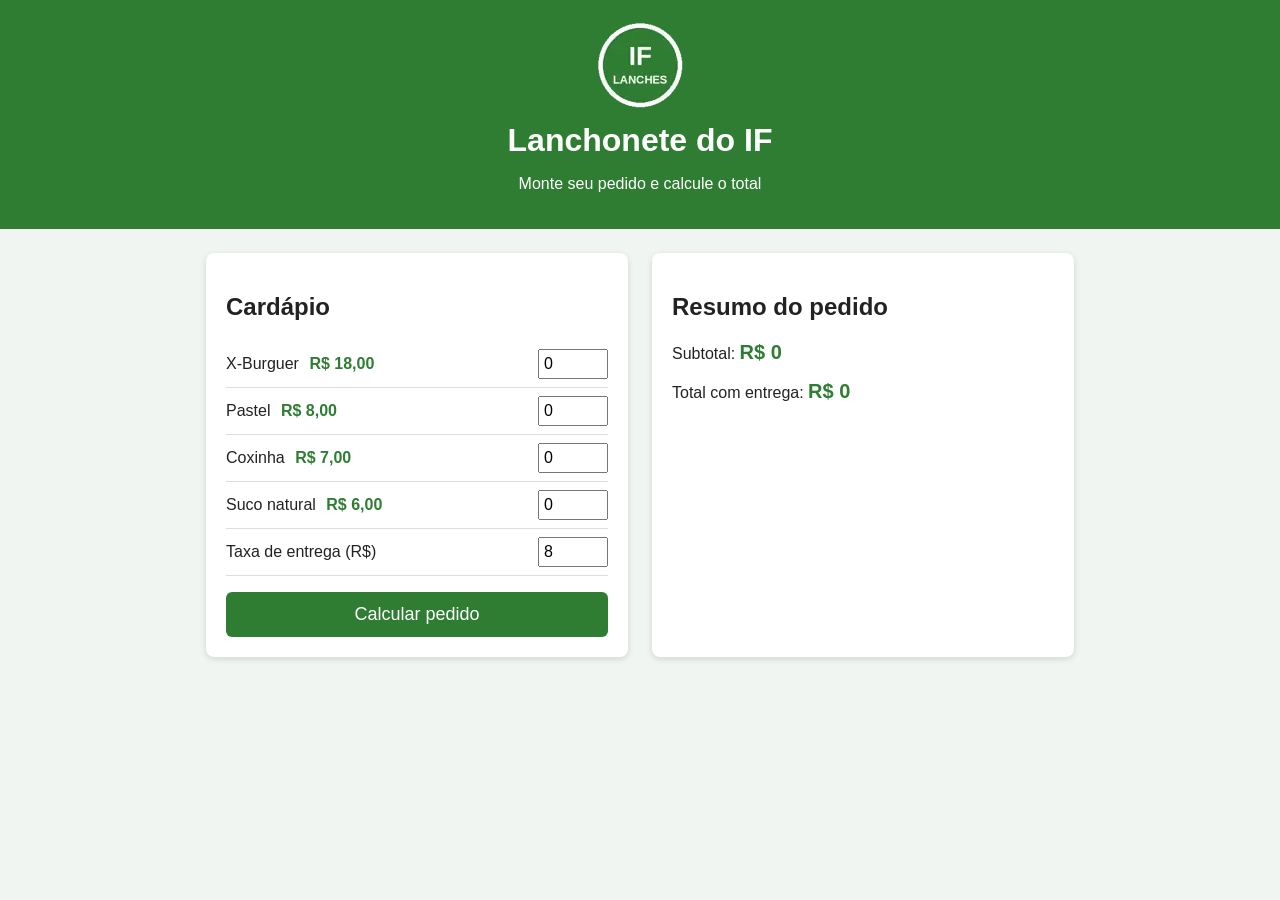
==== JavaScript/Aula15-11-06/Conserte-a-Pagina/index.html @ 165b7e4e "Adiciona atividades JavaScript da aula 06-11" ====
<!DOCTYPE html>
<html lang="pt-BR">
<head>
<meta charset="UTF-8">
<meta name="viewport" content="width=device-width, initial-scale=1.0">
<title>Praticando - Conserte a Página</title>
<link rel="stylesheet" href="css/estilo.css">
<script src="js/pedido.js" defer></script>
</head>
<body>
<header>
<img src="img/logo_lanchonete.webp" alt="Logo da Lanchonete do IF">
<h1>Lanchonete do IF</h1><p>Monte seu pedido e calcule o total</p>
</header>
<main>
<section class="cardapio">
<h2>Cardápio</h2>
<div class="item"><label for="qtdXBurguer">X-Burguer <span>R$ 18,00</span></label><input type="number" id="qtdXBurguer" min="0" value="0"></div>
<div class="item"><label for="qtdPastel">Pastel <span>R$ 8,00</span></label><input type="number" id="qtdPastel" min="0" value="0"></div>
<div class="item"><label for="qtdCoxinha">Coxinha <span>R$ 7,00</span></label><input type="number" id="qtdCoxinha" min="0" value="0"></div>
<div class="item"><label for="qtdSuco">Suco natural <span>R$ 6,00</span></label><input type="number" id="qtdSuco" min="0" value="0"></div>
<div class="item"><label for="taxaEntrega">Taxa de entrega (R$)</label><input type="number" id="taxaEntrega" min="0" value="8"></div>
<button id="btnCalcular">Calcular pedido</button>
</section>
<section class="resumo"><h2>Resumo do pedido</h2><ul id="listaItens"></ul><p>Subtotal: <strong id="subtotal">R$ 0</strong></p><p>Total com entrega: <strong id="total">R$ 0</strong></p></section>
</main>
</body></html>
---- JavaScript/Aula15-11-06/Conserte-a-Pagina/css/estilo.css ----
*{box-sizing:border-box}body{margin:0;font-family:Arial,Helvetica,sans-serif;background:#f1f5f1;color:#222}header{background:#2e7d32;color:#fff;text-align:center;padding:20px}header img{width:90px;height:90px}header h1{margin:8px 0 4px}main{display:flex;flex-wrap:wrap;gap:24px;max-width:900px;margin:24px auto;padding:0 16px}section{flex:1 1 360px;background:#fff;border-radius:8px;padding:20px;box-shadow:0 2px 6px #0002}.item{display:flex;justify-content:space-between;align-items:center;padding:8px 0;border-bottom:1px solid #ddd}.item span{color:#2e7d32;font-weight:bold;margin-left:6px}.item input{width:70px;padding:4px;font-size:16px}button{margin-top:16px;width:100%;padding:12px;font-size:18px;color:#fff;background:#2e7d32;border:0;border-radius:6px;cursor:pointer}button:hover{background:#1b5e20}.resumo strong{font-size:20px;color:#2e7d32}
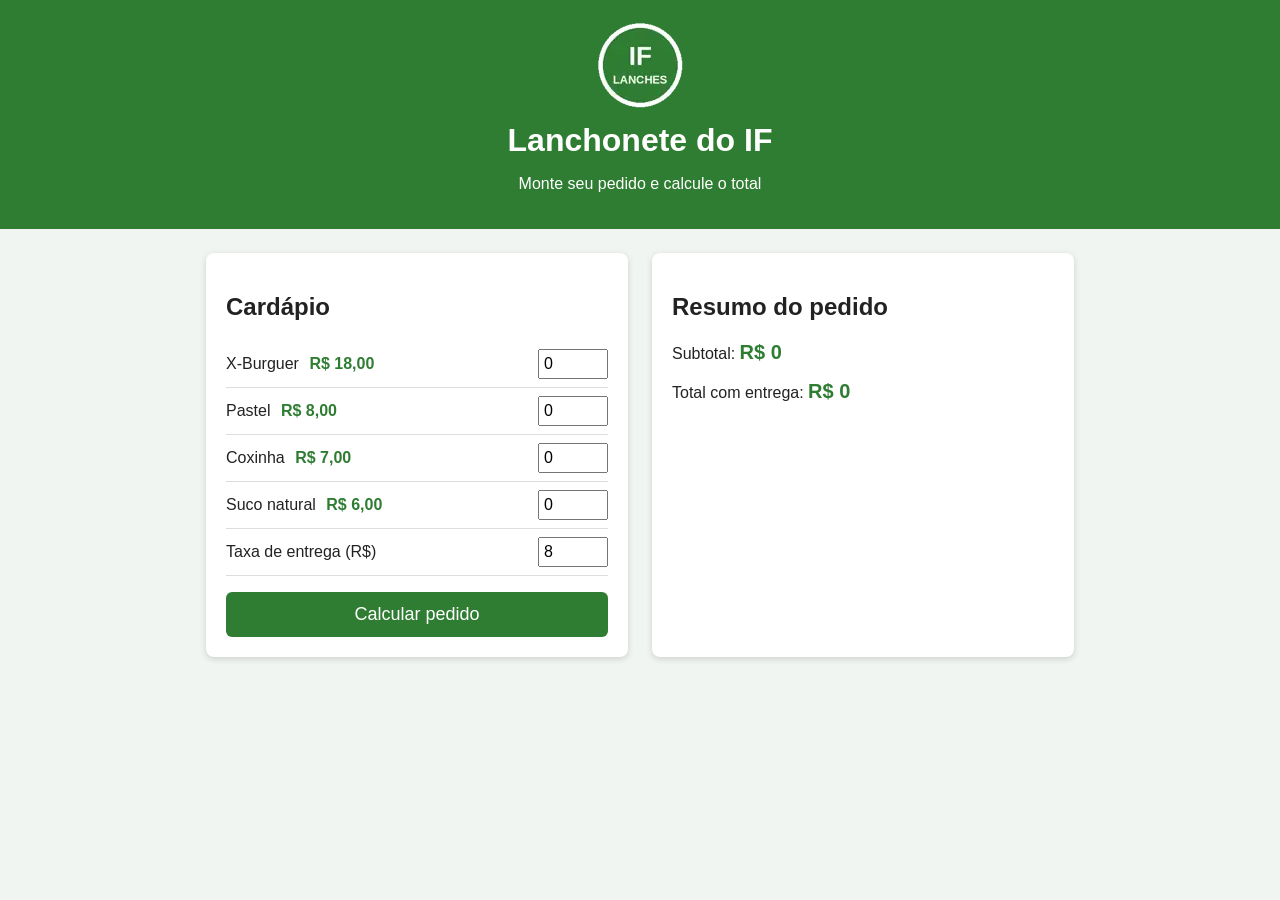
==== commit 2414418f: "Formata os códigos da aula 06-11" ====
--- a/JavaScript/Aula15-11-06/Conserte-a-Pagina/index.html
+++ b/JavaScript/Aula15-11-06/Conserte-a-Pagina/index.html
@@ -1,27 +1,49 @@
 <!DOCTYPE html>
 <html lang="pt-BR">
 <head>
-<meta charset="UTF-8">
-<meta name="viewport" content="width=device-width, initial-scale=1.0">
-<title>Praticando - Conserte a Página</title>
-<link rel="stylesheet" href="css/estilo.css">
-<script src="js/pedido.js" defer></script>
+    <meta charset="UTF-8">
+    <meta name="viewport" content="width=device-width, initial-scale=1.0">
+    <title>Praticando - Conserte a Página</title>
+    <link rel="stylesheet" href="css/estilo.css">
+    <script src="js/pedido.js" defer></script>
 </head>
 <body>
-<header>
-<img src="img/logo_lanchonete.webp" alt="Logo da Lanchonete do IF">
-<h1>Lanchonete do IF</h1><p>Monte seu pedido e calcule o total</p>
-</header>
-<main>
-<section class="cardapio">
-<h2>Cardápio</h2>
-<div class="item"><label for="qtdXBurguer">X-Burguer <span>R$ 18,00</span></label><input type="number" id="qtdXBurguer" min="0" value="0"></div>
-<div class="item"><label for="qtdPastel">Pastel <span>R$ 8,00</span></label><input type="number" id="qtdPastel" min="0" value="0"></div>
-<div class="item"><label for="qtdCoxinha">Coxinha <span>R$ 7,00</span></label><input type="number" id="qtdCoxinha" min="0" value="0"></div>
-<div class="item"><label for="qtdSuco">Suco natural <span>R$ 6,00</span></label><input type="number" id="qtdSuco" min="0" value="0"></div>
-<div class="item"><label for="taxaEntrega">Taxa de entrega (R$)</label><input type="number" id="taxaEntrega" min="0" value="8"></div>
-<button id="btnCalcular">Calcular pedido</button>
-</section>
-<section class="resumo"><h2>Resumo do pedido</h2><ul id="listaItens"></ul><p>Subtotal: <strong id="subtotal">R$ 0</strong></p><p>Total com entrega: <strong id="total">R$ 0</strong></p></section>
-</main>
-</body></html>+    <header>
+        <img src="img/logo_lanchonete.webp" alt="Logo da Lanchonete do IF">
+        <h1>Lanchonete do IF</h1>
+        <p>Monte seu pedido e calcule o total</p>
+    </header>
+    <main>
+        <section class="cardapio">
+            <h2>Cardápio</h2>
+            <div class="item">
+                <label for="qtdXBurguer">X-Burguer <span>R$ 18,00</span></label>
+                <input type="number" id="qtdXBurguer" min="0" value="0">
+            </div>
+            <div class="item">
+                <label for="qtdPastel">Pastel <span>R$ 8,00</span></label>
+                <input type="number" id="qtdPastel" min="0" value="0">
+            </div>
+            <div class="item">
+                <label for="qtdCoxinha">Coxinha <span>R$ 7,00</span></label>
+                <input type="number" id="qtdCoxinha" min="0" value="0">
+            </div>
+            <div class="item">
+                <label for="qtdSuco">Suco natural <span>R$ 6,00</span></label>
+                <input type="number" id="qtdSuco" min="0" value="0">
+            </div>
+            <div class="item">
+                <label for="taxaEntrega">Taxa de entrega (R$)</label>
+                <input type="number" id="taxaEntrega" min="0" value="8">
+            </div>
+            <button id="btnCalcular">Calcular pedido</button>
+        </section>
+        <section class="resumo">
+            <h2>Resumo do pedido</h2>
+            <ul id="listaItens"></ul>
+            <p>Subtotal: <strong id="subtotal">R$ 0</strong></p>
+            <p>Total com entrega: <strong id="total">R$ 0</strong></p>
+        </section>
+    </main>
+</body>
+</html>
--- a/JavaScript/Aula15-11-06/Conserte-a-Pagina/css/estilo.css
+++ b/JavaScript/Aula15-11-06/Conserte-a-Pagina/css/estilo.css
@@ -1 +1,84 @@
-*{box-sizing:border-box}body{margin:0;font-family:Arial,Helvetica,sans-serif;background:#f1f5f1;color:#222}header{background:#2e7d32;color:#fff;text-align:center;padding:20px}header img{width:90px;height:90px}header h1{margin:8px 0 4px}main{display:flex;flex-wrap:wrap;gap:24px;max-width:900px;margin:24px auto;padding:0 16px}section{flex:1 1 360px;background:#fff;border-radius:8px;padding:20px;box-shadow:0 2px 6px #0002}.item{display:flex;justify-content:space-between;align-items:center;padding:8px 0;border-bottom:1px solid #ddd}.item span{color:#2e7d32;font-weight:bold;margin-left:6px}.item input{width:70px;padding:4px;font-size:16px}button{margin-top:16px;width:100%;padding:12px;font-size:18px;color:#fff;background:#2e7d32;border:0;border-radius:6px;cursor:pointer}button:hover{background:#1b5e20}.resumo strong{font-size:20px;color:#2e7d32}+* {
+    box-sizing: border-box;
+}
+
+body {
+    margin: 0;
+    font-family: Arial, Helvetica, sans-serif;
+    background-color: #f1f5f1;
+    color: #222;
+}
+
+header {
+    background-color: #2e7d32;
+    color: #fff;
+    text-align: center;
+    padding: 20px;
+}
+
+header img {
+    width: 90px;
+    height: 90px;
+}
+
+header h1 {
+    margin: 8px 0 4px;
+}
+
+main {
+    display: flex;
+    flex-wrap: wrap;
+    gap: 24px;
+    max-width: 900px;
+    margin: 24px auto;
+    padding: 0 16px;
+}
+
+section {
+    flex: 1 1 360px;
+    background-color: #fff;
+    border-radius: 8px;
+    padding: 20px;
+    box-shadow: 0 2px 6px rgba(0, 0, 0, 0.15);
+}
+
+.item {
+    display: flex;
+    justify-content: space-between;
+    align-items: center;
+    padding: 8px 0;
+    border-bottom: 1px solid #ddd;
+}
+
+.item span {
+    color: #2e7d32;
+    font-weight: bold;
+    margin-left: 6px;
+}
+
+.item input {
+    width: 70px;
+    padding: 4px;
+    font-size: 16px;
+}
+
+button {
+    margin-top: 16px;
+    width: 100%;
+    padding: 12px;
+    font-size: 18px;
+    color: #fff;
+    background-color: #2e7d32;
+    border: none;
+    border-radius: 6px;
+    cursor: pointer;
+}
+
+button:hover {
+    background-color: #1b5e20;
+}
+
+.resumo strong {
+    font-size: 20px;
+    color: #2e7d32;
+}
